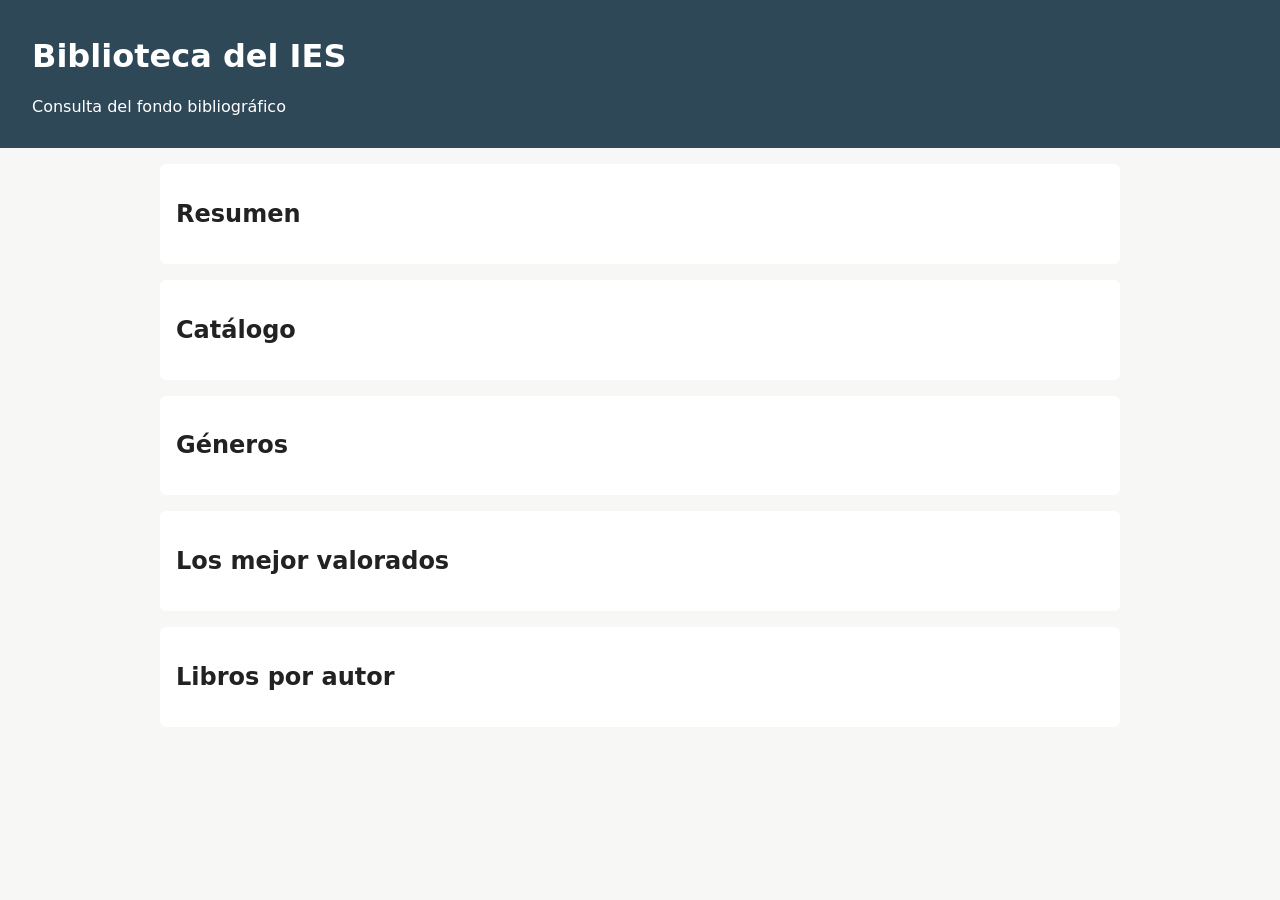
==== biblioteca/biblioteca-ies/index.html @ 403dfa21 "cambios en apartados" ====
<!DOCTYPE html>
<html lang="es">
<head>
  <meta charset="UTF-8">
  <meta name="viewport" content="width=device-width, initial-scale=1.0">
  <title>Biblioteca del IES</title>
  <link rel="stylesheet" href="css/estilos.css">
  <!-- El orden importa: app.js usa la constante LIBROS definida en datos.js -->
  <script src="js/datos.js" defer></script>
  <script src="js/app.js" defer></script>
</head>
<body>
  <header>
    <h1>Biblioteca del IES</h1>
    <p>Consulta del fondo bibliográfico</p>
  </header>

  <main>
    <section>
      <h2>Resumen</h2>
      <div id="resumen"></div>
    </section>

    <section>
      <h2>Catálogo</h2>
      <div id="catalogo"></div>
    </section>

    <section>
      <h2>Géneros</h2>
      <div id="generos"></div>
    </section>

    <section>
      <h2>Los mejor valorados</h2>
      <div id="ranking"></div>
    </section>

    <section>
      <h2>Libros por autor</h2>
      <div id="autores"></div>
    </section>
  </main>
</body>
</html>
---- biblioteca/biblioteca-ies/css/estilos.css ----
/* Estilos mínimos de partida. Puedes ampliarlos (requisito R8). */
body {
  font-family: system-ui, sans-serif;
  margin: 0;
  color: #222;
  background: #f7f7f5;
}

header {
  background: #2f4858;
  color: #fff;
  padding: 1rem 2rem;
}

main {
  max-width: 960px;
  margin: 0 auto;
  padding: 1rem;
}

section {
  background: #fff;
  border-radius: 6px;
  padding: 1rem;
  margin-bottom: 1rem;
}
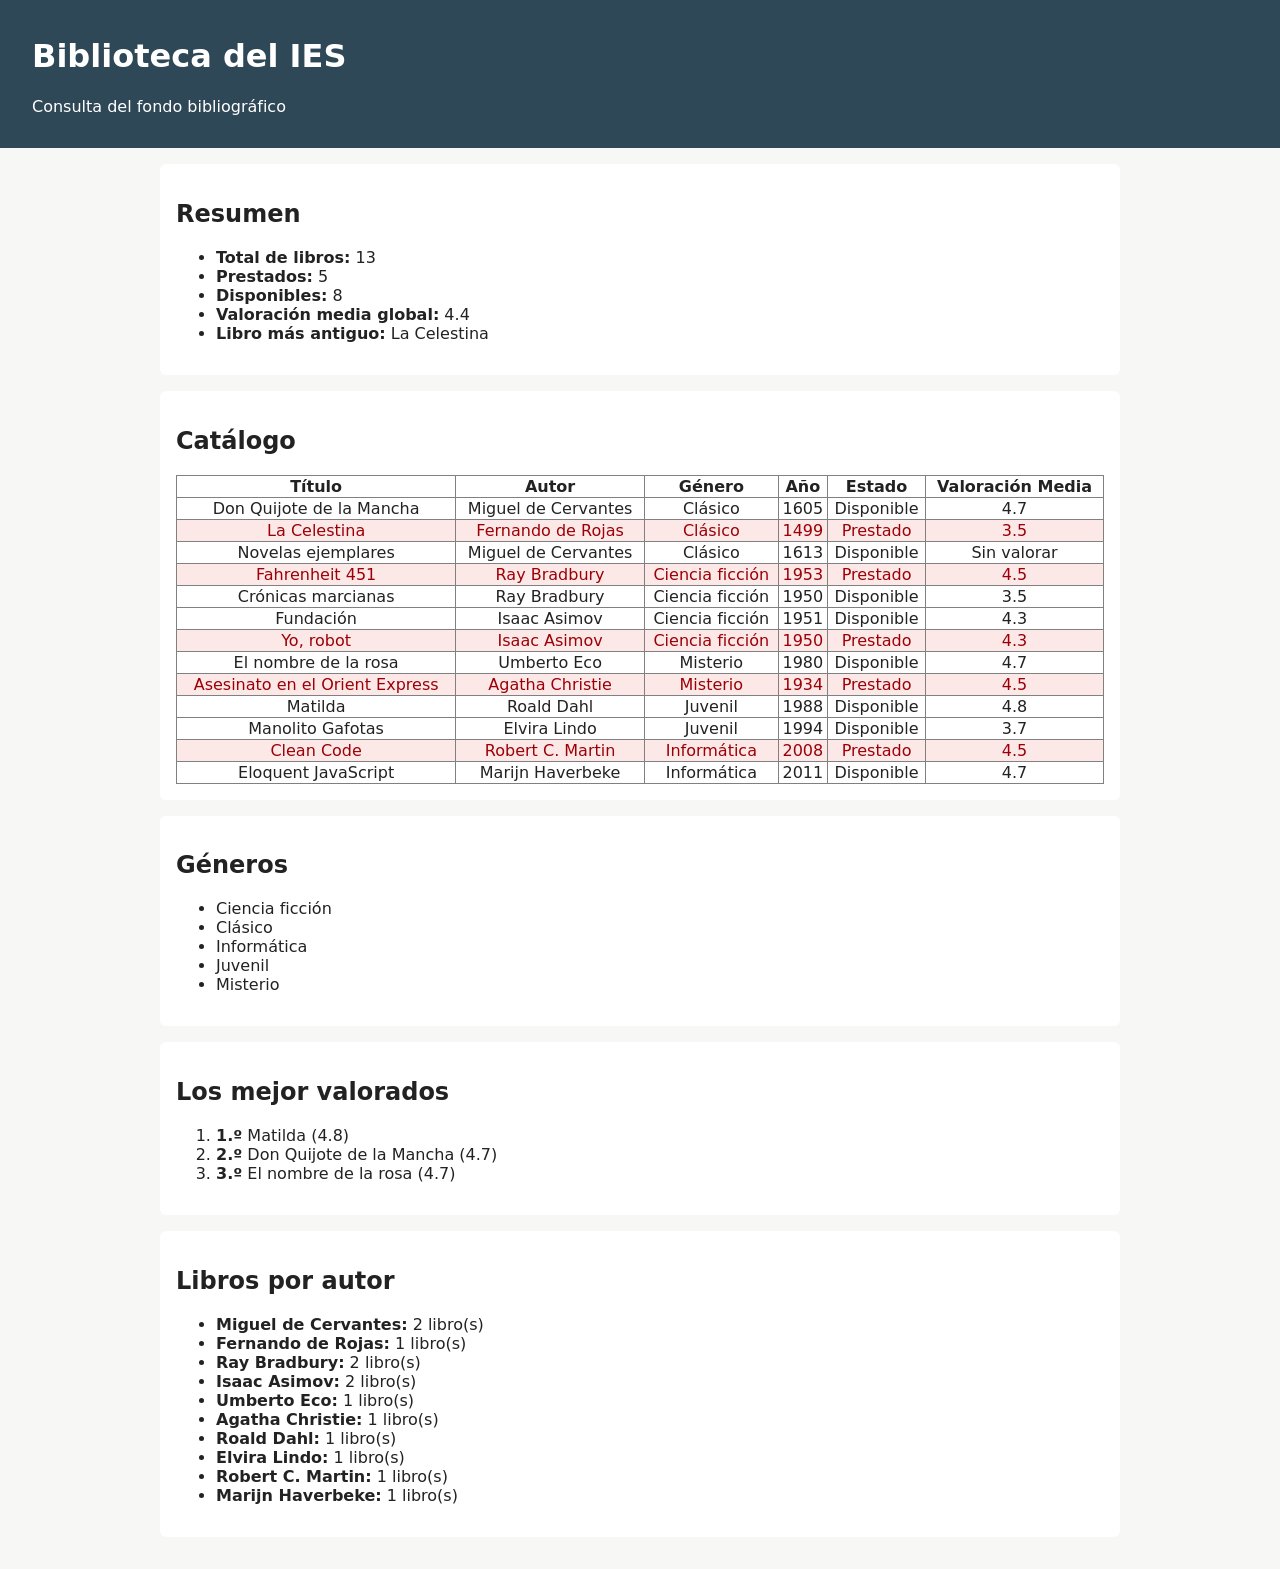
==== commit 6c9f5d65: "cambios" ====
--- a/biblioteca/biblioteca-ies/index.html
+++ b/biblioteca/biblioteca-ies/index.html
@@ -8,6 +8,7 @@
   <!-- El orden importa: app.js usa la constante LIBROS definida en datos.js -->
   <script src="js/datos.js" defer></script>
   <script src="js/app.js" defer></script>
+  <script src="js/pruebas.js" defer></script>
 </head>
 <body>
   <header>
--- a/biblioteca/biblioteca-ies/css/estilos.css
+++ b/biblioteca/biblioteca-ies/css/estilos.css
@@ -24,3 +24,9 @@
   padding: 1rem;
   margin-bottom: 1rem;
 }
+
+/*Los libros prestados son cambiados a rojo*/
+tr.prestado {
+  background-color: #fde8e8;
+  color: #9c0006;
+}
